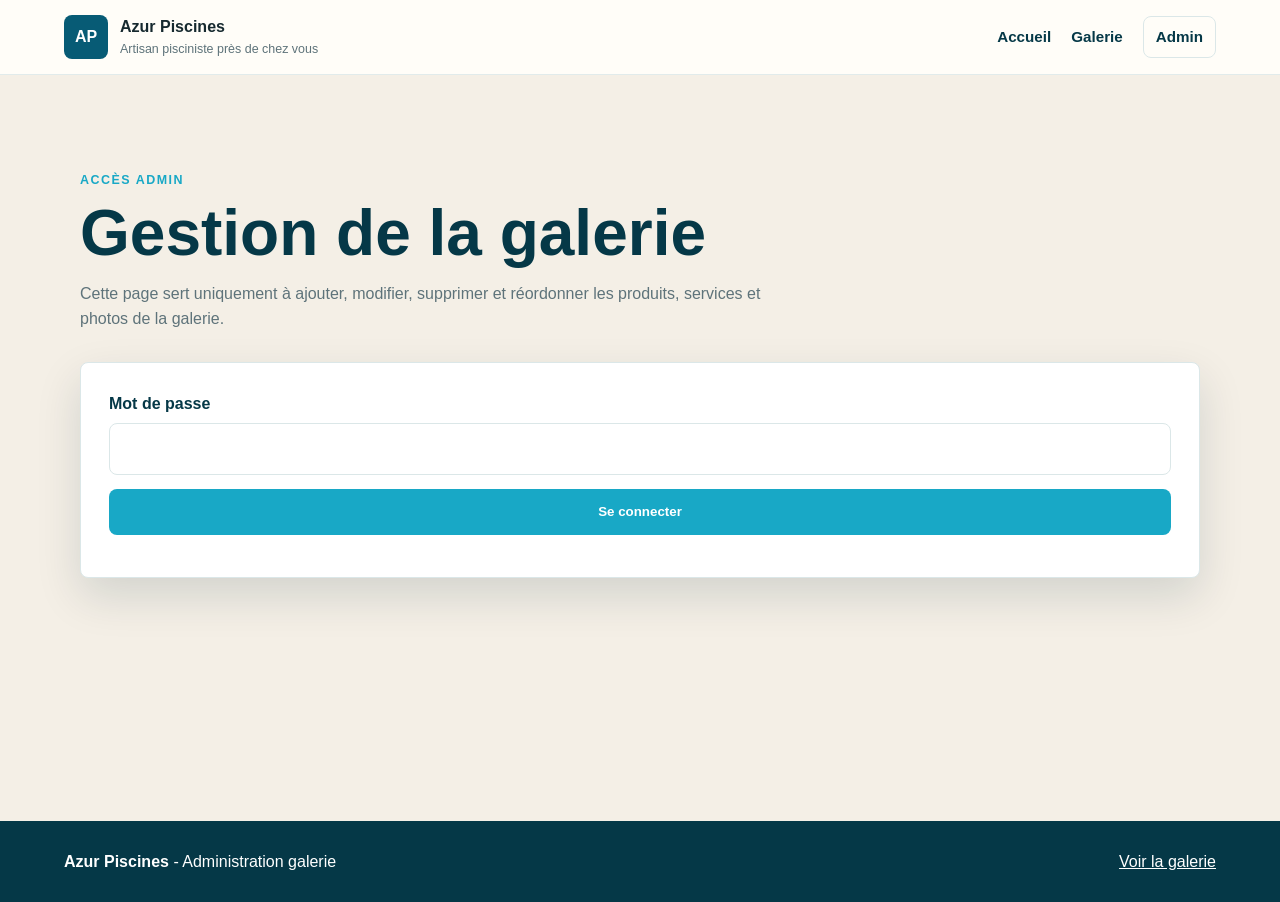
==== admin.html @ bc531f60 "Initial piscine template" ====
<!doctype html>
<html lang="fr">
  <head>
    <meta charset="utf-8">
    <meta name="viewport" content="width=device-width, initial-scale=1">
    <title>Administration galerie - Azur Piscines</title>
    <meta name="robots" content="noindex">
    <link rel="stylesheet" href="assets/styles/base.css">
    <link rel="stylesheet" href="assets/styles/navigation.css">
    <link rel="stylesheet" href="assets/styles/hero.css">
    <link rel="stylesheet" href="assets/styles/services.css">
    <link rel="stylesheet" href="assets/styles/gallery.css">
    <link rel="stylesheet" href="assets/styles/contact.css">
    <link rel="stylesheet" href="assets/styles/admin.css">
    <link rel="stylesheet" href="assets/styles/footer.css">
    <link rel="stylesheet" href="assets/styles/responsive.css">
  </head>
  <body data-page="admin">
    <header class="site-header">
      <a class="brand" href="index.html" aria-label="Accueil Azur Piscines">
        <span class="brand-mark">AP</span>
        <span>
          <strong data-field="companyName">Azur Piscines</strong>
          <small data-field="tagline">Administration de la galerie</small>
        </span>
      </a>
      <button class="menu-button" type="button" aria-expanded="false" aria-controls="main-nav">Menu</button>
      <nav id="main-nav" class="main-nav">
        <a href="index.html">Accueil</a>
        <a href="gallery.html">Galerie</a>
        <a class="admin-link" href="admin.html">Admin</a>
      </nav>
    </header>

    <main>
      <section class="section admin-section admin-page">
        <div class="admin-shell">
          <div class="section-heading">
            <p class="eyebrow">Acc&egrave;s admin</p>
            <h1>Gestion de la galerie</h1>
            <p>Cette page sert uniquement &agrave; ajouter, modifier, supprimer et r&eacute;ordonner les produits, services et photos de la galerie.</p>
          </div>

          <form id="login-form" class="admin-login">
            <label>Mot de passe
              <input type="password" name="password" required>
            </label>
            <button class="button primary" type="submit">Se connecter</button>
            <p id="login-error" class="error"></p>
          </form>

          <div id="admin-panel" class="admin-panel" hidden>
            <div class="gallery-admin">
              <div class="admin-title-row">
                <div>
                  <h2>Photos de la galerie</h2>
                  <p>Les premi&egrave;res photos de cette liste sont celles mises en avant sur la page d'accueil.</p>
                </div>
                <button class="button ghost" id="reset-gallery" type="button">R&eacute;initialiser la galerie</button>
              </div>

              <div class="admin-workspace">
                <form id="photo-form" class="photo-form admin-edit-form">
                  <input type="hidden" name="id">
                  <label>Titre du produit ou chantier
                    <input name="title" required placeholder="Piscine familiale avec plage bois">
                  </label>
                  <label>Produit / service
                    <input name="category" required placeholder="Construction, rénovation, entretien...">
                  </label>
                  <label>Description
                    <textarea name="description" rows="4" required placeholder="Courte description du chantier ou du service réalisé"></textarea>
                  </label>
                  <label>Fichier image
                    <input type="file" name="image" accept="image/*" required>
                  </label>
                  <div class="form-actions">
                    <button class="button primary" id="photo-submit" type="submit">Ajouter la photo</button>
                    <button class="button ghost" id="cancel-edit" type="button" hidden>Annuler la modification</button>
                  </div>
                </form>

                <div id="admin-gallery" class="admin-gallery"></div>
              </div>
            </div>
          </div>
        </div>
      </section>
    </main>

    <footer class="site-footer">
      <p><strong data-field="companyName">Azur Piscines</strong> - Administration galerie</p>
      <a href="gallery.html">Voir la galerie</a>
    </footer>

    <script src="assets/scripts/app.js"></script>
    <!-- Rzu-Informatique -->
  </body>
</html>
---- assets/styles/base.css ----
:root {
  --blue: #075b75;
  --blue-dark: #053847;
  --aqua: #18a8c6;
  --sand: #f4efe6;
  --paper: #fffdf8;
  --ink: #16292f;
  --muted: #5e737a;
  --line: #dbe7e8;
  --shadow: 0 18px 45px rgba(6, 44, 54, 0.14);
  --shadow-strong: 0 24px 60px rgba(6, 44, 54, 0.2);
  --ease: cubic-bezier(0.16, 1, 0.3, 1);
  --hover-duration: 0.34s;
}

* {
  box-sizing: border-box;
}

[hidden] {
  display: none !important;
}

html {
  scroll-behavior: smooth;
}

body {
  margin: 0;
  font-family: "Inter", "Segoe UI", Arial, Helvetica, sans-serif;
  color: var(--ink);
  background: var(--paper);
  line-height: 1.6;
}

a {
  color: inherit;
}

img {
  display: block;
  max-width: 100%;
}

@keyframes fadeUp {
  from {
    opacity: 0;
    transform: translateY(14px);
  }

  to {
    opacity: 1;
    transform: translateY(0);
  }
}

@keyframes heroDrift {
  from {
    transform: scale(1.03);
  }

  to {
    transform: scale(1);
  }
}

/* Rzu-Informatique */
---- assets/styles/navigation.css ----
.site-header {
  position: sticky;
  top: 0;
  z-index: 20;
  display: flex;
  align-items: center;
  justify-content: space-between;
  gap: 24px;
  padding: 14px clamp(18px, 5vw, 64px);
  background: rgba(255, 253, 248, 0.92);
  border-bottom: 1px solid rgba(219, 231, 232, 0.82);
  backdrop-filter: blur(14px);
}

.brand {
  display: flex;
  align-items: center;
  gap: 12px;
  text-decoration: none;
}

.brand-mark {
  display: grid;
  place-items: center;
  width: 44px;
  height: 44px;
  border-radius: 8px;
  background: var(--blue);
  color: white;
  font-weight: 800;
  transition: transform var(--hover-duration) var(--ease), background-color var(--hover-duration) var(--ease);
}

.brand:hover .brand-mark {
  transform: translateY(-2px) scale(1.03);
  background: var(--aqua);
}

.brand strong,
.brand small {
  display: block;
}

.brand small {
  color: var(--muted);
  font-size: 0.78rem;
}

.main-nav {
  display: flex;
  align-items: center;
  gap: 20px;
  font-size: 0.95rem;
}

.main-nav a {
  position: relative;
  text-decoration: none;
  color: var(--blue-dark);
  font-weight: 700;
}

.main-nav a::after {
  position: absolute;
  left: 0;
  right: 0;
  bottom: -7px;
  height: 2px;
  background: var(--aqua);
  content: "";
  transform: scaleX(0);
  transform-origin: center;
  transition: transform var(--hover-duration) var(--ease);
}

.main-nav a:hover::after,
.main-nav a:focus-visible::after {
  transform: scaleX(1);
}

.admin-link {
  padding: 8px 12px;
  border: 1px solid var(--line);
  border-radius: 8px;
}

.menu-button {
  display: none;
  border: 1px solid var(--line);
  border-radius: 8px;
  background: white;
  padding: 9px 12px;
  color: var(--blue-dark);
  font-weight: 700;
}

/* Rzu-Informatique */
---- assets/styles/hero.css ----
.section {
  scroll-margin-top: 86px;
}

.hero {
  position: relative;
  min-height: calc(100vh - 74px);
  display: flex;
  align-items: center;
  padding: clamp(56px, 8vw, 110px) clamp(18px, 5vw, 64px);
  overflow: hidden;
  color: white;
}

.hero-image,
.hero-overlay {
  position: absolute;
  inset: 0;
  width: 100%;
  height: 100%;
}

.hero-image {
  object-fit: cover;
  animation: heroDrift 18s var(--ease) both;
}

.hero-overlay {
  background: linear-gradient(90deg, rgba(3, 37, 47, 0.8), rgba(3, 37, 47, 0.42), rgba(3, 37, 47, 0.08));
}

.hero-content {
  position: relative;
  z-index: 1;
  width: min(720px, 100%);
  animation: fadeUp 0.75s var(--ease) both;
}

.eyebrow {
  margin: 0 0 10px;
  color: var(--aqua);
  font-size: 0.78rem;
  font-weight: 800;
  letter-spacing: 0.12em;
  text-transform: uppercase;
}

.hero h1 {
  margin: 0;
  max-width: 13ch;
  font-size: clamp(2.7rem, 8vw, 5.8rem);
  line-height: 0.96;
  letter-spacing: 0;
}

.hero p:not(.eyebrow) {
  max-width: 620px;
  margin: 24px 0;
  font-size: clamp(1.05rem, 2vw, 1.24rem);
}

.hero-actions,
.admin-actions {
  display: flex;
  flex-wrap: wrap;
  gap: 12px;
}

.button {
  display: inline-flex;
  justify-content: center;
  align-items: center;
  min-height: 46px;
  padding: 12px 18px;
  border: 1px solid transparent;
  border-radius: 8px;
  font-weight: 800;
  text-decoration: none;
  cursor: pointer;
  transition: transform var(--hover-duration) var(--ease), box-shadow var(--hover-duration) var(--ease), background-color var(--hover-duration) var(--ease), border-color var(--hover-duration) var(--ease);
}

.button:hover {
  transform: translateY(-2px);
  box-shadow: 0 12px 26px rgba(6, 44, 54, 0.16);
}

.button:active {
  transform: translateY(0);
}

.primary {
  background: var(--aqua);
  color: white;
}

.primary:hover {
  background: #128faa;
}

.secondary {
  background: white;
  color: var(--blue-dark);
}

.secondary:hover,
.ghost:hover {
  border-color: var(--aqua);
  color: var(--blue);
}

.ghost {
  background: transparent;
  border-color: var(--line);
  color: var(--blue-dark);
}

/* Rzu-Informatique */
---- assets/styles/services.css ----
.content-band,
.services {
  padding: clamp(54px, 8vw, 96px) clamp(18px, 5vw, 64px);
}

.content-band {
  display: grid;
  grid-template-columns: 0.85fr 1.15fr;
  gap: clamp(28px, 6vw, 90px);
  background: var(--sand);
}

h2 {
  margin: 0;
  color: var(--blue-dark);
  font-size: clamp(2rem, 4vw, 3.4rem);
  line-height: 1.04;
  letter-spacing: 0;
}

.page-hero {
  padding: clamp(54px, 8vw, 96px) clamp(18px, 5vw, 64px);
  background: var(--sand);
}

.page-hero h1,
.admin-page h1 {
  max-width: 860px;
  margin: 0;
  color: var(--blue-dark);
  font-size: clamp(2.5rem, 5vw, 4.8rem);
  line-height: 1;
  letter-spacing: 0;
}

.page-hero p:last-child,
.admin-page .section-heading p:last-child {
  max-width: 720px;
  color: var(--muted);
}

.section-heading {
  max-width: 760px;
  margin-bottom: 30px;
}

.section-heading-row {
  max-width: none;
  display: flex;
  align-items: end;
  justify-content: space-between;
  gap: 24px;
}

.section-heading-row > div {
  max-width: 760px;
}

.section-heading p:last-child {
  color: var(--muted);
}

.service-grid {
  display: grid;
  grid-template-columns: repeat(3, minmax(0, 1fr));
  gap: 18px;
}

.service-card {
  padding: 26px;
  border: 1px solid var(--line);
  border-radius: 8px;
  background: white;
  box-shadow: var(--shadow);
  transition: transform var(--hover-duration) var(--ease), box-shadow var(--hover-duration) var(--ease), border-color var(--hover-duration) var(--ease);
}

.service-card:hover {
  transform: translateY(-5px);
  border-color: rgba(24, 168, 198, 0.42);
  box-shadow: var(--shadow-strong);
}

.service-card span {
  color: var(--aqua);
  font-weight: 900;
}

.service-card h3 {
  margin: 16px 0 8px;
  color: var(--blue-dark);
  font-size: 1.35rem;
}

/* Rzu-Informatique */
---- assets/styles/gallery.css ----
.gallery-section {
  padding: clamp(54px, 8vw, 96px) clamp(18px, 5vw, 64px);
  background: #eef8f9;
}

.gallery {
  display: grid;
  grid-template-columns: repeat(3, minmax(0, 1fr));
  gap: 18px;
}

.gallery-card {
  overflow: hidden;
  border-radius: 8px;
  background: white;
  border: 1px solid var(--line);
  box-shadow: var(--shadow);
  transition: transform var(--hover-duration) var(--ease), box-shadow var(--hover-duration) var(--ease), border-color var(--hover-duration) var(--ease);
}

.gallery-card:hover {
  border-color: rgba(24, 168, 198, 0.36);
  box-shadow: 0 18px 42px rgba(6, 44, 54, 0.16);
}

.gallery-card img {
  width: 100%;
  aspect-ratio: 4 / 3;
  object-fit: cover;
  transition: transform 0.58s var(--ease);
}

.gallery-card div {
  padding: 16px;
}

.gallery-card h3 {
  margin: 0 0 4px;
  color: var(--blue-dark);
}

.gallery-card p {
  margin: 0;
  color: var(--muted);
}

.gallery-card .gallery-description {
  margin-top: 10px;
  color: var(--ink);
  font-size: 0.95rem;
}

.carousel {
  position: relative;
  overflow: hidden;
  border-radius: 8px;
  background: white;
  border: 1px solid var(--line);
  box-shadow: var(--shadow);
  max-width: 1440px;
  margin: 0 auto;
  animation: fadeUp 0.65s var(--ease) both;
}

.carousel-track {
  display: flex;
  width: 100%;
  transition: transform 0.72s var(--ease);
}

.carousel-slide {
  display: grid;
  grid-template-columns: minmax(0, 1.12fr) minmax(340px, 0.88fr);
  flex: 0 0 100%;
  width: 100%;
  min-height: 420px;
}

.carousel-slide img {
  width: 100%;
  height: 100%;
  min-height: inherit;
  object-fit: cover;
  transition: transform 0.5s var(--ease);
}

.carousel-caption {
  display: flex;
  flex-direction: column;
  justify-content: center;
  min-width: 0;
  padding: clamp(24px, 4vw, 42px);
  color: var(--ink);
  background: white;
}

.carousel-caption p {
  margin: 0 0 8px;
  color: var(--aqua);
  font-size: 0.78rem;
  font-weight: 900;
  letter-spacing: 0.1em;
  text-transform: uppercase;
}

.carousel-caption h3 {
  margin: 0;
  color: var(--blue-dark);
  max-width: 12ch;
  font-size: clamp(1.65rem, 2.6vw, 2.55rem);
  line-height: 1.05;
}

.carousel-caption span {
  display: block;
  margin-top: 14px;
  max-width: 560px;
  color: var(--muted);
}

.carousel-control {
  position: absolute;
  top: 50%;
  z-index: 4;
  display: flex;
  align-items: center;
  justify-content: center;
  width: 46px;
  height: 46px;
  padding: 0;
  border: 1px solid rgba(255, 255, 255, 0.66);
  border-radius: 999px;
  background: rgba(24, 168, 198, 0.88);
  color: white;
  line-height: 1;
  cursor: pointer;
  transition: transform 0.18s var(--ease), background-color 0.18s var(--ease), box-shadow 0.18s var(--ease);
  transform: translateY(-50%);
}

.carousel-control svg {
  width: 22px;
  height: 22px;
  fill: none;
  stroke: currentColor;
  stroke-width: 2;
  stroke-linecap: round;
  stroke-linejoin: round;
}

.carousel-control.prev {
  left: 18px;
}

.carousel-control.next {
  right: 18px;
  left: auto;
}

.carousel-dots {
  position: absolute;
  left: 50%;
  bottom: 16px;
  z-index: 5;
  display: flex;
  gap: 8px;
  transform: translateX(-50%);
}

.carousel-dot {
  width: 10px;
  height: 10px;
  border: 0;
  border-radius: 999px;
  background: rgba(5, 56, 71, 0.32);
  cursor: pointer;
  transition: width 0.2s var(--ease), background-color 0.2s var(--ease), transform 0.2s var(--ease);
}

.carousel-dot.is-active {
  width: 28px;
  background: var(--blue);
}

.carousel-actions {
  display: flex;
  justify-content: center;
  margin-top: 24px;
}

/* Rzu-Informatique */
---- assets/styles/contact.css ----
.contact-section {
  padding: clamp(54px, 8vw, 96px) clamp(18px, 5vw, 64px);
  display: grid;
  grid-template-columns: minmax(0, 0.9fr) minmax(320px, 1fr);
  gap: clamp(28px, 6vw, 76px);
  align-items: start;
  background:
    radial-gradient(circle at 8% 18%, rgba(24, 168, 198, 0.12), transparent 28%),
    linear-gradient(180deg, #fffdf8 0%, #f3fbfc 100%);
}

.contact-copy {
  padding-top: 12px;
}

.contact-copy h2 {
  max-width: 10ch;
  font-weight: 600;
}

.contact-panel {
  margin-top: 32px;
}

.contact-card {
  display: grid;
  padding: 18px;
  border: 1px solid rgba(219, 231, 232, 0.9);
  border-radius: 8px;
  background:
    linear-gradient(145deg, rgba(255, 255, 255, 0.92), rgba(244, 251, 252, 0.82));
  box-shadow: 0 18px 42px rgba(6, 44, 54, 0.11);
}

.contact-list {
  display: grid;
  gap: 0;
  padding: 0;
  margin: 0;
  list-style: none;
}

.contact-list li {
  display: grid;
  grid-template-columns: 42px minmax(0, 1fr);
  align-items: center;
  gap: 14px;
  min-height: 64px;
  padding: 10px 2px;
  border-radius: 8px;
}

.contact-list li + li {
  border-top: 1px solid rgba(219, 231, 232, 0.8);
}

.contact-icon {
  flex: 0 0 auto;
  display: grid;
  place-items: center;
  width: 38px;
  height: 38px;
  border-radius: 8px;
  border: 1px solid rgba(24, 168, 198, 0.32);
  color: var(--aqua);
  background: #e9f8fb;
  box-shadow: inset 0 0 0 1px rgba(255, 255, 255, 0.72);
  transition: transform var(--hover-duration) var(--ease), color var(--hover-duration) var(--ease), background-color var(--hover-duration) var(--ease), border-color var(--hover-duration) var(--ease), box-shadow var(--hover-duration) var(--ease);
}

.contact-list li:hover .contact-icon {
  transform: translateY(-2px);
  border-color: rgba(24, 168, 198, 0.58);
  color: var(--blue);
  background: #dff5f8;
  box-shadow: 0 10px 20px rgba(24, 168, 198, 0.16);
}

.contact-icon svg {
  width: 21px;
  height: 21px;
  fill: none;
  stroke: currentColor;
  stroke-width: 2;
  stroke-linecap: round;
  stroke-linejoin: round;
}

.contact-detail {
  display: grid;
  gap: 2px;
  min-width: 0;
}

.contact-detail small {
  color: var(--muted);
  font-size: 0.76rem;
  font-weight: 600;
  letter-spacing: 0.04em;
  text-transform: uppercase;
}

.contact-detail a,
.contact-detail span[data-field] {
  display: inline-block;
  max-width: 100%;
  color: var(--blue-dark);
  font-size: clamp(0.95rem, 1vw, 1.02rem);
  font-weight: 600;
  line-height: 1.3;
  min-width: 0;
  overflow-wrap: anywhere;
  word-break: normal;
  text-decoration: none;
}

.contact-detail a[data-field="email"] {
  font-size: clamp(0.82rem, 0.95vw, 0.98rem);
}

.contact-detail a:hover {
  color: var(--aqua);
}

.quote-form,
.admin-login,
.photo-form {
  display: grid;
  gap: 14px;
}

label {
  display: grid;
  gap: 7px;
  color: var(--blue-dark);
  font-weight: 600;
}

input,
textarea {
  width: 100%;
  border: 1px solid var(--line);
  border-radius: 8px;
  padding: 12px 13px;
  font: inherit;
  color: var(--ink);
  background: white;
  transition: border-color 0.2s var(--ease), box-shadow 0.2s var(--ease);
}

input::placeholder,
textarea::placeholder {
  color: #7b8d92;
  font-weight: 600;
}

input:focus,
textarea:focus {
  outline: none;
  border-color: var(--aqua);
  box-shadow: 0 0 0 4px rgba(24, 168, 198, 0.14);
}

a:focus-visible,
button:focus-visible {
  outline: 3px solid rgba(24, 168, 198, 0.45);
  outline-offset: 3px;
}

textarea {
  resize: vertical;
}

.form-status,
.error {
  margin: 0;
  color: var(--blue);
  font-weight: 700;
}

/* Rzu-Informatique */
---- assets/styles/admin.css ----
.admin-section {
  padding: clamp(54px, 8vw, 96px) clamp(18px, 5vw, 64px);
  background: var(--sand);
}

.admin-page {
  min-height: calc(100vh - 154px);
}

.admin-shell {
  max-width: 1120px;
  margin: 0 auto;
}

.admin-panel {
  display: grid;
  gap: 28px;
}

.editor-grid {
  display: grid;
  grid-template-columns: repeat(2, minmax(0, 1fr));
  gap: 14px;
}

.editor-grid label {
  align-content: start;
}

.editor-grid textarea {
  min-height: 120px;
}

.gallery-admin,
.admin-login,
.quote-form {
  padding: 28px;
  border-radius: 8px;
  background: white;
  border: 1px solid var(--line);
  box-shadow: var(--shadow);
}

.quote-form {
  position: relative;
  overflow: hidden;
  min-width: 0;
  gap: 16px;
  background:
    linear-gradient(white, white) padding-box,
    linear-gradient(135deg, rgba(24, 168, 198, 0.75), rgba(7, 91, 117, 0.28)) border-box;
  border: 1px solid transparent;
}

.quote-form .button {
  font-weight: 700;
}

.quote-form::before {
  position: absolute;
  top: -80px;
  right: -80px;
  width: 180px;
  height: 180px;
  border-radius: 999px;
  background: rgba(24, 168, 198, 0.12);
  content: "";
}

.form-heading {
  position: relative;
  display: flex;
  align-items: center;
  justify-content: space-between;
  gap: 16px;
  margin-bottom: 4px;
  padding-bottom: 16px;
  border-bottom: 1px solid var(--line);
}

.form-heading span {
  color: var(--blue-dark);
  font-size: 1.15rem;
  font-weight: 600;
}

.form-heading strong {
  padding: 7px 10px;
  border-radius: 999px;
  color: var(--blue);
  background: #e9f8fb;
  font-size: 0.78rem;
  font-weight: 700;
  text-transform: uppercase;
}

.gallery-admin,
.admin-panel,
.admin-shell,
.admin-section {
  overflow: visible;
}

.admin-title-row {
  display: flex;
  align-items: start;
  justify-content: space-between;
  gap: 20px;
  margin-bottom: 22px;
}

.admin-title-row h2 {
  font-size: clamp(1.7rem, 3vw, 2.5rem);
}

.admin-title-row p {
  margin: 8px 0 0;
  color: var(--muted);
}

.admin-workspace {
  display: grid;
  grid-template-columns: minmax(280px, 360px) minmax(0, 1fr);
  gap: 22px;
  align-items: start;
}

.admin-gallery {
  display: grid;
  grid-template-columns: repeat(2, minmax(0, 1fr));
  gap: 18px;
}

.admin-edit-form {
  position: sticky;
  top: 84px;
  z-index: 30;
  max-height: calc(100vh - 104px);
  overflow: auto;
  padding: 18px;
  border: 1px solid var(--line);
  border-radius: 8px;
  background: white;
  box-shadow: 0 12px 28px rgba(6, 44, 54, 0.12);
}

.admin-gallery-card {
  outline: 2px solid transparent;
  transition: outline-color var(--hover-duration) var(--ease), transform var(--hover-duration) var(--ease);
}

.admin-gallery-card:hover {
  outline-color: rgba(24, 168, 198, 0.45);
  transform: translateY(-2px);
}

.admin-card-body {
  display: grid;
  gap: 8px;
}

.admin-card-body p {
  margin: 0;
  color: var(--muted);
}

.admin-card-body h3 {
  margin: 0;
}

.admin-card-index {
  color: var(--aqua) !important;
  font-size: 0.78rem;
  font-weight: 900;
  letter-spacing: 0.08em;
  text-transform: uppercase;
}

.form-actions {
  display: flex;
  flex-wrap: wrap;
  gap: 10px;
}

.photo-order-actions {
  display: flex !important;
  flex-direction: row;
  flex-wrap: wrap;
  gap: 8px !important;
  padding: 0 !important;
  margin-top: 6px;
}

.photo-order-actions button,
.danger-button {
  border-radius: 8px;
  padding: 9px 10px;
  font-weight: 800;
  cursor: pointer;
}

.photo-order-actions button {
  border: 1px solid var(--line);
  background: #f7fbfb;
  color: var(--blue-dark);
  transition: transform var(--hover-duration) var(--ease), border-color var(--hover-duration) var(--ease), background-color var(--hover-duration) var(--ease);
}

.photo-order-actions button:hover:not(:disabled) {
  transform: translateY(-1px);
  border-color: var(--aqua);
  background: #eefbfc;
}

.photo-order-actions button:disabled {
  cursor: not-allowed;
  opacity: 0.45;
}

.danger-button {
  border: 1px solid #f0c0c0;
  background: #fff4f4;
  color: #9d1f1f;
}

.danger-button:hover {
  background: #ffe8e8;
}

/* Rzu-Informatique */
---- assets/styles/footer.css ----
.site-footer {
  display: flex;
  justify-content: space-between;
  gap: 16px;
  padding: 28px clamp(18px, 5vw, 64px);
  color: white;
  background: var(--blue-dark);
}

.site-footer p {
  margin: 0;
}

/* Rzu-Informatique */
---- assets/styles/responsive.css ----
@media (max-width: 980px) {
  .carousel-slide {
    grid-template-columns: 1fr;
    min-height: auto;
  }

  .carousel-slide img {
    height: 320px;
    min-height: 0;
  }

  .carousel-caption {
    min-height: 220px;
  }

  .carousel-control {
    top: 160px;
  }

  .carousel-control.next {
    right: 18px;
  }

  .carousel-control.prev {
    left: 18px;
  }

  .carousel-dots {
    position: static;
    justify-content: center;
    padding: 12px 0 16px;
    transform: none;
  }
}

@media (max-width: 560px) {
  .carousel-slide img {
    height: 230px;
  }

  .carousel-caption {
    min-height: 0;
    padding: 22px;
  }

  .carousel-caption h3 {
    max-width: none;
    font-size: 1.65rem;
  }

  .carousel-control {
    top: 115px;
    width: 40px;
    height: 40px;
    font-size: 1.1rem;
  }

  .carousel-dots {
    padding: 10px 0 14px;
  }

  .carousel-actions .button {
    width: 100%;
  }
}

@media (prefers-reduced-motion: reduce) {
  *,
  *::before,
  *::after {
    animation-duration: 0.01ms !important;
    animation-iteration-count: 1 !important;
    scroll-behavior: auto !important;
    transition-duration: 0.01ms !important;
  }
}

@media (max-width: 860px) {
  .menu-button {
    display: inline-flex;
  }

  .main-nav {
    position: absolute;
    left: 18px;
    right: 18px;
    top: 72px;
    display: none;
    flex-direction: column;
    align-items: stretch;
    padding: 16px;
    border: 1px solid var(--line);
    border-radius: 8px;
    background: white;
    box-shadow: var(--shadow);
  }

  .main-nav.is-open {
    display: flex;
  }

  .content-band,
  .contact-section,
  .service-grid,
  .gallery,
  .editor-grid,
  .admin-workspace,
  .admin-gallery,
  .section-heading-row,
  .admin-title-row {
    grid-template-columns: 1fr;
  }

  .section-heading-row,
  .admin-title-row {
    display: grid;
    align-items: start;
  }

  .admin-edit-form {
    position: static;
    max-height: none;
  }

  .contact-card {
    grid-template-columns: 1fr;
  }

  .contact-copy h2 {
    max-width: 14ch;
  }

  .hero {
    min-height: 720px;
  }

  .hero h1 {
    max-width: 11ch;
  }
}

@media (max-width: 560px) {
  .brand small {
    display: none;
  }

  .hero {
    min-height: 640px;
  }

  .site-footer {
    flex-direction: column;
  }

  .form-heading {
    align-items: flex-start;
    flex-direction: column;
  }

  .contact-card {
    padding: 14px;
  }

  .contact-section {
    padding-inline: 14px;
  }

  .contact-copy h2 {
    max-width: none;
  }

  .contact-list li {
    grid-template-columns: 38px minmax(0, 1fr);
    gap: 11px;
  }

  .contact-icon {
    width: 36px;
    height: 36px;
  }

  .quote-form,
  .gallery-admin,
  .admin-login {
    padding: 20px;
  }
}

/* Rzu-Informatique */
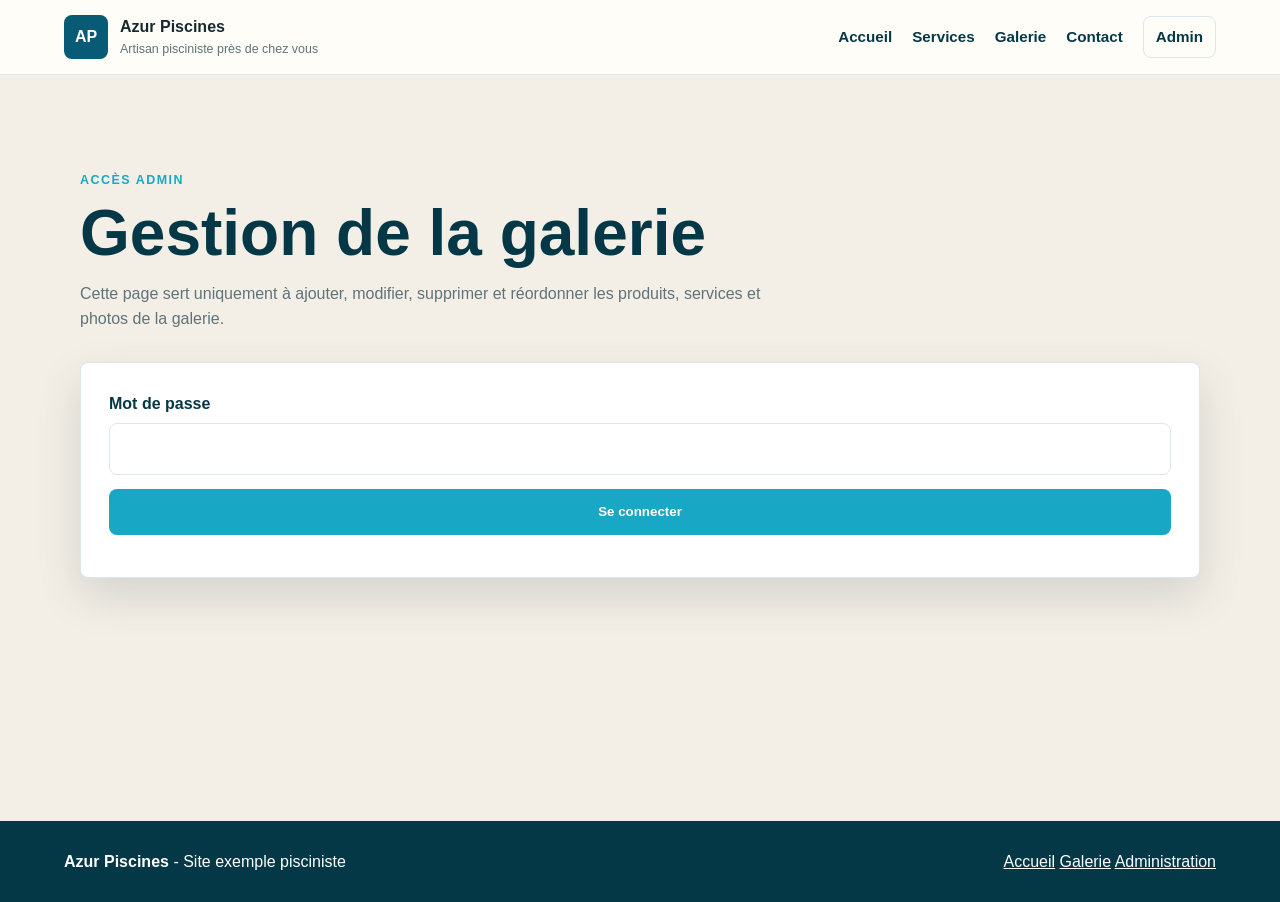
==== commit 0d19c550: "Use shared partials for layout" ====
--- a/admin.html
+++ b/admin.html
@@ -16,21 +16,7 @@
     <link rel="stylesheet" href="assets/styles/responsive.css">
   </head>
   <body data-page="admin">
-    <header class="site-header">
-      <a class="brand" href="index.html" aria-label="Accueil Azur Piscines">
-        <span class="brand-mark">AP</span>
-        <span>
-          <strong data-field="companyName">Azur Piscines</strong>
-          <small data-field="tagline">Administration de la galerie</small>
-        </span>
-      </a>
-      <button class="menu-button" type="button" aria-expanded="false" aria-controls="main-nav">Menu</button>
-      <nav id="main-nav" class="main-nav">
-        <a href="index.html">Accueil</a>
-        <a href="gallery.html">Galerie</a>
-        <a class="admin-link" href="admin.html">Admin</a>
-      </nav>
-    </header>
+    <div data-include="partials/_navbar.html"></div>
 
     <main>
       <section class="section admin-section admin-page">
@@ -88,11 +74,9 @@
       </section>
     </main>
 
-    <footer class="site-footer">
-      <p><strong data-field="companyName">Azur Piscines</strong> - Administration galerie</p>
-      <a href="gallery.html">Voir la galerie</a>
-    </footer>
+    <div data-include="partials/_footer.html"></div>
 
+    <script src="assets/scripts/includes.js"></script>
     <script src="assets/scripts/app.js"></script>
     <!-- Rzu-Informatique -->
   </body>
--- a/assets/styles/gallery.css
+++ b/assets/styles/gallery.css
@@ -48,6 +48,16 @@
   margin-top: 10px;
   color: var(--ink);
   font-size: 0.95rem;
+}
+
+.gallery-toggle-wrap {
+  display: none;
+  justify-content: center;
+  margin-top: 22px;
+}
+
+.gallery-toggle {
+  min-width: 170px;
 }
 
 .carousel {
--- a/assets/styles/responsive.css
+++ b/assets/styles/responsive.css
@@ -87,7 +87,7 @@
     top: 72px;
     display: none;
     flex-direction: column;
-    align-items: stretch;
+    align-items: center;
     padding: 16px;
     border: 1px solid var(--line);
     border-radius: 8px;
@@ -97,6 +97,21 @@
 
   .main-nav.is-open {
     display: flex;
+  }
+
+  .main-nav a {
+    width: min(280px, 100%);
+    padding: 10px 14px;
+    text-align: center;
+  }
+
+  .main-nav a::after {
+    display: none;
+  }
+
+  .main-nav a:hover,
+  .main-nav a:focus-visible {
+    color: var(--aqua);
   }
 
   .content-band,
@@ -179,6 +194,10 @@
     height: 36px;
   }
 
+  .gallery-toggle-wrap {
+    display: flex;
+  }
+
   .quote-form,
   .gallery-admin,
   .admin-login {
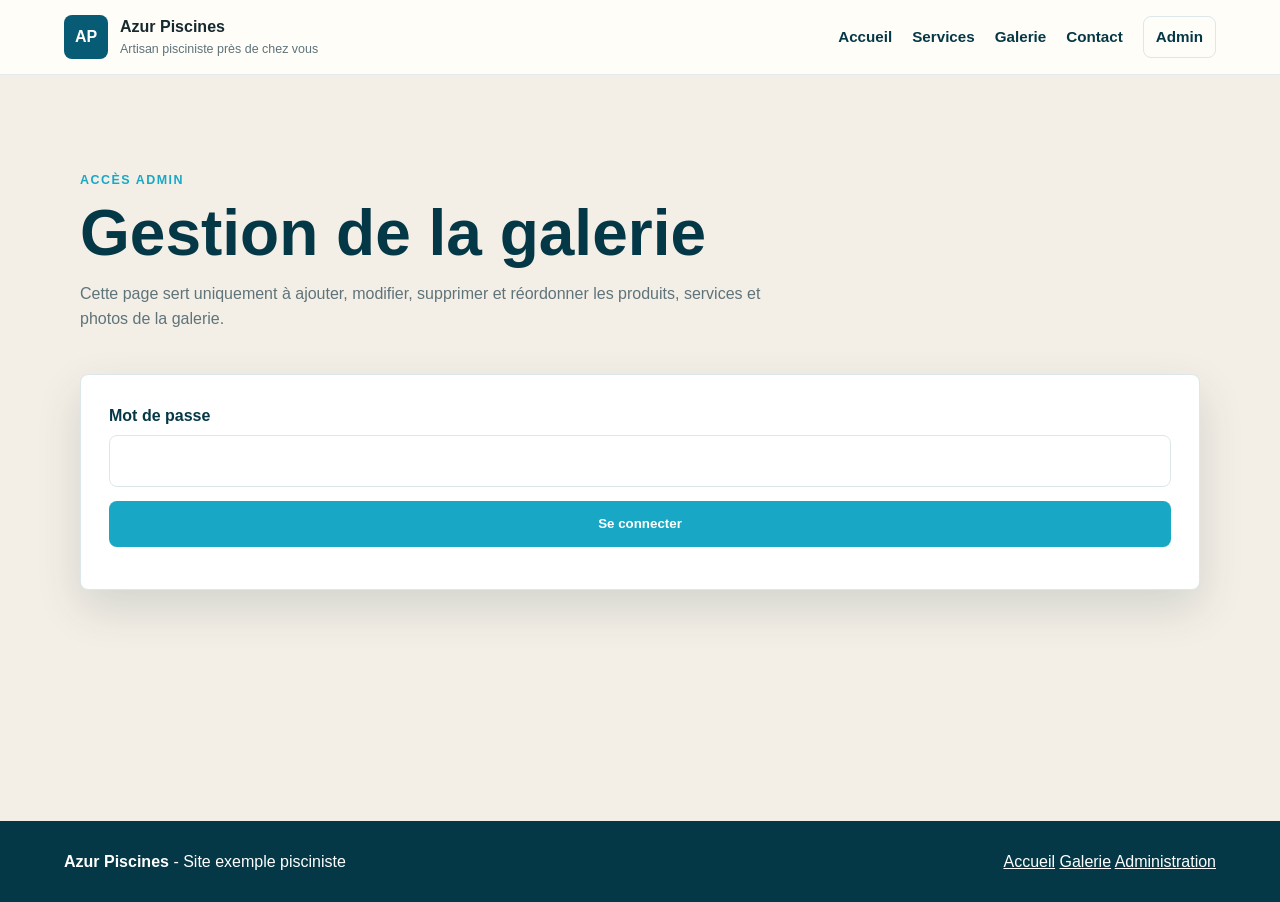
==== commit 2b8a3813: "Finalize scroll-driven pool showcase" ====
--- a/admin.html
+++ b/admin.html
@@ -5,6 +5,7 @@
     <meta name="viewport" content="width=device-width, initial-scale=1">
     <title>Administration galerie - Azur Piscines</title>
     <meta name="robots" content="noindex">
+    <link rel="icon" href="assets/images/favicon.svg" type="image/svg+xml">
     <link rel="stylesheet" href="assets/styles/base.css">
     <link rel="stylesheet" href="assets/styles/navigation.css">
     <link rel="stylesheet" href="assets/styles/hero.css">
@@ -16,7 +17,7 @@
     <link rel="stylesheet" href="assets/styles/responsive.css">
   </head>
   <body data-page="admin">
-    <div data-include="partials/_navbar.html"></div>
+    <div data-include="partials/navbar.html"></div>
 
     <main>
       <section class="section admin-section admin-page">
@@ -74,10 +75,12 @@
       </section>
     </main>
 
-    <div data-include="partials/_footer.html"></div>
+    <div data-include="partials/footer.html"></div>
 
     <script src="assets/scripts/includes.js"></script>
-    <script src="assets/scripts/app.js"></script>
-    <!-- Rzu-Informatique -->
+    <script src="assets/scripts/app.js?v=6"></script>
+
   </body>
 </html>
+
+<!-- Copyright RZU Informatique -->
--- a/assets/styles/base.css
+++ b/assets/styles/base.css
@@ -64,4 +64,4 @@
   }
 }
 
-/* Rzu-Informatique */
+/* Copyright RZU Informatique */
--- a/assets/styles/navigation.css
+++ b/assets/styles/navigation.css
@@ -94,4 +94,4 @@
   font-weight: 700;
 }
 
-/* Rzu-Informatique */
+/* Copyright RZU Informatique */
--- a/assets/styles/hero.css
+++ b/assets/styles/hero.css
@@ -2,11 +2,21 @@
   scroll-margin-top: 86px;
 }
 
+.hero-scroll-section {
+  --hero-progress: 0;
+  height: calc(100svh + 900px);
+  min-height: 1180px;
+  background: var(--blue-dark);
+}
+
 .hero {
   position: relative;
-  min-height: calc(100vh - 74px);
-  display: flex;
-  align-items: center;
+  position: sticky;
+  top: 74px;
+  height: calc(100svh - 74px);
+  min-height: 560px;
+  display: grid;
+  place-items: center;
   padding: clamp(56px, 8vw, 110px) clamp(18px, 5vw, 64px);
   overflow: hidden;
   color: white;
@@ -22,18 +32,29 @@
 
 .hero-image {
   object-fit: cover;
-  animation: heroDrift 18s var(--ease) both;
-}
+  object-position: center;
+  background: var(--blue-dark);
+  transform: scale(calc(1.055 - var(--hero-progress) * .035));
+  filter: saturate(calc(.92 + var(--hero-progress) * .12));
+  opacity: 0;
+  transition: opacity .45s ease;
+  will-change: transform;
+}
+
+.hero-scroll-section.is-video-ready .hero-image { opacity: 1; }
 
 .hero-overlay {
-  background: linear-gradient(90deg, rgba(3, 37, 47, 0.8), rgba(3, 37, 47, 0.42), rgba(3, 37, 47, 0.08));
+  background:
+    linear-gradient(180deg, rgba(3, 37, 47, .16), rgba(3, 37, 47, .05) 45%, rgba(3, 37, 47, .38)),
+    linear-gradient(90deg, rgba(3, 37, 47, .58), rgba(3, 37, 47, .18) 54%, rgba(3, 37, 47, .06));
 }
 
 .hero-content {
   position: relative;
   z-index: 1;
-  width: min(720px, 100%);
-  animation: fadeUp 0.75s var(--ease) both;
+  width: min(1180px, 100%);
+  height: min(680px, calc(100vh - 130px));
+  min-height: 510px;
 }
 
 .eyebrow {
@@ -47,16 +68,43 @@
 
 .hero h1 {
   margin: 0;
-  max-width: 13ch;
-  font-size: clamp(2.7rem, 8vw, 5.8rem);
-  line-height: 0.96;
+  max-width: none;
+  font-size: clamp(3rem, 6.2vw, 5.7rem);
+  line-height: 1;
   letter-spacing: 0;
 }
 
-.hero p:not(.eyebrow) {
-  max-width: 620px;
-  margin: 24px 0;
-  font-size: clamp(1.05rem, 2vw, 1.24rem);
+.hero-title span {
+  position: absolute;
+  z-index: 2;
+  display: block;
+  text-shadow: 0 4px 24px rgba(3, 37, 47, .38);
+  will-change: transform, opacity;
+}
+
+.hero-title-top {
+  top: 5%;
+  left: 54%;
+  white-space: nowrap;
+  opacity: clamp(0, calc(var(--hero-progress) * 6), 1);
+  transform: translate(-50%, calc((1 - clamp(0, var(--hero-progress) * 6, 1)) * -32px));
+}
+
+.hero-title-bottom {
+  top: 68%;
+  right: 57%;
+  white-space: nowrap;
+  opacity: clamp(0, calc((var(--hero-progress) - .24) * 6), 1);
+  transform: translate(50%, calc((1 - clamp(0, (var(--hero-progress) - .24) * 6, 1)) * 32px));
+}
+
+.hero .hero-actions {
+  position: absolute;
+  right: 8%;
+  bottom: 6%;
+  opacity: clamp(0, calc((var(--hero-progress) - .52) * 5), 1);
+  transform: translateY(calc((1 - clamp(0, (var(--hero-progress) - .52) * 5, 1)) * 22px));
+  will-change: transform, opacity;
 }
 
 .hero-actions,
@@ -115,4 +163,38 @@
   color: var(--blue-dark);
 }
 
-/* Rzu-Informatique */
+@media (max-width: 860px) {
+  .hero-content { height: 560px; min-height: 0; }
+  .hero h1 { font-size: clamp(2.65rem, 10vw, 4.8rem); }
+  .hero-title-top { top: 7%; left: 57%; }
+  .hero-title-bottom { top: 66%; right: 52%; }
+  .hero .hero-actions { right: 0; bottom: 4%; left: 0; width: min(470px, 100%); margin-inline: auto; justify-content: center; }
+}
+
+@media (max-width: 560px) {
+  .hero-scroll-section {
+    height: calc(100svh + 620px);
+    min-height: 980px;
+  }
+
+  .hero { padding-inline: 16px; }
+  .hero-content { height: 500px; }
+  .hero h1 { font-size: clamp(2.35rem, 12vw, 3.45rem); }
+  .hero-title-top { top: 10%; left: 50%; }
+  .hero-title-bottom { top: 62%; right: 50%; }
+  .hero .hero-actions { bottom: 1%; gap: 9px; }
+  .hero .hero-actions .button { flex: 1 1 150px; padding-inline: 12px; }
+}
+
+@media (prefers-reduced-motion: reduce) {
+  .hero-scroll-section { height: 100svh; min-height: 640px; }
+  .hero-image { transform: none; filter: none; }
+  .hero-title-top,
+  .hero-title-bottom,
+  .hero .hero-actions { opacity: 1; }
+  .hero-title-top { transform: translate(-50%, 0); }
+  .hero-title-bottom { transform: translate(50%, 0); }
+  .hero .hero-actions { transform: none; }
+}
+
+/* Copyright RZU Informatique */
--- a/assets/styles/services.css
+++ b/assets/styles/services.css
@@ -1,13 +1,5 @@
-.content-band,
 .services {
   padding: clamp(54px, 8vw, 96px) clamp(18px, 5vw, 64px);
-}
-
-.content-band {
-  display: grid;
-  grid-template-columns: 0.85fr 1.15fr;
-  gap: clamp(28px, 6vw, 90px);
-  background: var(--sand);
 }
 
 h2 {
@@ -41,7 +33,12 @@
 
 .section-heading {
   max-width: 760px;
-  margin-bottom: 30px;
+  margin-bottom: 42px;
+}
+
+.services .section-heading {
+  margin-inline: auto;
+  text-align: center;
 }
 
 .section-heading-row {
@@ -64,6 +61,8 @@
   display: grid;
   grid-template-columns: repeat(3, minmax(0, 1fr));
   gap: 18px;
+  max-width: 1180px;
+  margin: 0 auto;
 }
 
 .service-card {
@@ -76,20 +75,21 @@
 }
 
 .service-card:hover {
-  transform: translateY(-5px);
+  transform: translateY(-4px) scale(1.02);
   border-color: rgba(24, 168, 198, 0.42);
   box-shadow: var(--shadow-strong);
 }
 
-.service-card span {
-  color: var(--aqua);
-  font-weight: 900;
-}
-
 .service-card h3 {
-  margin: 16px 0 8px;
+  margin: 0 0 12px;
   color: var(--blue-dark);
   font-size: 1.35rem;
 }
 
-/* Rzu-Informatique */
+.service-card p {
+  max-width: 700px;
+  margin: 0;
+  color: var(--muted);
+}
+
+/* Copyright RZU Informatique */
--- a/assets/styles/gallery.css
+++ b/assets/styles/gallery.css
@@ -1,6 +1,20 @@
 .gallery-section {
   padding: clamp(54px, 8vw, 96px) clamp(18px, 5vw, 64px);
   background: #eef8f9;
+}
+
+.gallery-section .section-heading-row {
+  width: 100%;
+  max-width: none;
+  display: block;
+  justify-content: center;
+  margin-inline: auto;
+  text-align: center;
+}
+
+.gallery-section .section-heading-row > div {
+  max-width: 760px;
+  margin-inline: auto;
 }
 
 .gallery {
@@ -98,8 +112,10 @@
   display: flex;
   flex-direction: column;
   justify-content: center;
+  align-items: center;
   min-width: 0;
   padding: clamp(24px, 4vw, 42px);
+  text-align: center;
   color: var(--ink);
   background: white;
 }
@@ -116,7 +132,7 @@
 .carousel-caption h3 {
   margin: 0;
   color: var(--blue-dark);
-  max-width: 12ch;
+  max-width: 15ch;
   font-size: clamp(1.65rem, 2.6vw, 2.55rem);
   line-height: 1.05;
 }
@@ -126,6 +142,7 @@
   margin-top: 14px;
   max-width: 560px;
   color: var(--muted);
+  text-align: center;
 }
 
 .carousel-control {
@@ -198,4 +215,4 @@
   margin-top: 24px;
 }
 
-/* Rzu-Informatique */
+/* Copyright RZU Informatique */
--- a/assets/styles/contact.css
+++ b/assets/styles/contact.css
@@ -1,8 +1,8 @@
 .contact-section {
   padding: clamp(54px, 8vw, 96px) clamp(18px, 5vw, 64px);
   display: grid;
-  grid-template-columns: minmax(0, 0.9fr) minmax(320px, 1fr);
-  gap: clamp(28px, 6vw, 76px);
+  grid-template-columns: minmax(430px, 1.08fr) minmax(480px, .92fr);
+  gap: clamp(44px, 5vw, 84px);
   align-items: start;
   background:
     radial-gradient(circle at 8% 18%, rgba(24, 168, 198, 0.12), transparent 28%),
@@ -14,7 +14,7 @@
 }
 
 .contact-copy h2 {
-  max-width: 10ch;
+  max-width: 20ch;
   font-weight: 600;
 }
 
@@ -24,7 +24,7 @@
 
 .contact-card {
   display: grid;
-  padding: 18px;
+  padding: 24px;
   border: 1px solid rgba(219, 231, 232, 0.9);
   border-radius: 8px;
   background:
@@ -34,7 +34,7 @@
 
 .contact-list {
   display: grid;
-  gap: 0;
+  gap: 8px;
   padding: 0;
   margin: 0;
   list-style: none;
@@ -46,12 +46,16 @@
   align-items: center;
   gap: 14px;
   min-height: 64px;
-  padding: 10px 2px;
+  padding: 12px 8px;
   border-radius: 8px;
 }
 
 .contact-list li + li {
   border-top: 1px solid rgba(219, 231, 232, 0.8);
+}
+
+@media (min-width: 901px) {
+  .contact-copy h2 { white-space: nowrap; }
 }
 
 .contact-icon {
@@ -178,4 +182,4 @@
   font-weight: 700;
 }
 
-/* Rzu-Informatique */
+/* Copyright RZU Informatique */
--- a/assets/styles/admin.css
+++ b/assets/styles/admin.css
@@ -120,28 +120,52 @@
 
 .admin-workspace {
   display: grid;
-  grid-template-columns: minmax(280px, 360px) minmax(0, 1fr);
+  grid-template-columns: 1fr;
   gap: 22px;
   align-items: start;
 }
 
 .admin-gallery {
   display: grid;
-  grid-template-columns: repeat(2, minmax(0, 1fr));
+  grid-template-columns: repeat(3, minmax(240px, 1fr));
   gap: 18px;
 }
 
 .admin-edit-form {
-  position: sticky;
-  top: 84px;
   z-index: 30;
-  max-height: calc(100vh - 104px);
-  overflow: auto;
+  max-height: none;
   padding: 18px;
   border: 1px solid var(--line);
   border-radius: 8px;
   background: white;
   box-shadow: 0 12px 28px rgba(6, 44, 54, 0.12);
+}
+
+.admin-edit-form input[type="file"] {
+  padding: 8px;
+  cursor: pointer;
+  color: var(--muted);
+  font-weight: 700;
+}
+
+.admin-edit-form input[type="file"]::file-selector-button {
+  margin-right: 12px;
+  border: 0;
+  border-radius: 8px;
+  padding: 10px 14px;
+  background: var(--blue);
+  color: white;
+  cursor: pointer;
+  font: inherit;
+  font-weight: 800;
+  transition:
+    transform var(--hover-duration) var(--ease),
+    background-color var(--hover-duration) var(--ease);
+}
+
+.admin-edit-form input[type="file"]::file-selector-button:hover {
+  background: var(--blue-dark);
+  transform: translateY(-1px);
 }
 
 .admin-gallery-card {
@@ -227,4 +251,24 @@
   background: #ffe8e8;
 }
 
-/* Rzu-Informatique */
+@media (max-width: 1100px) {
+  .admin-gallery {
+    grid-template-columns: repeat(2, minmax(260px, 1fr));
+  }
+}
+
+@media (max-width: 720px) {
+  .admin-title-row {
+    display: grid;
+  }
+
+  .admin-title-row .button {
+    width: 100%;
+  }
+
+  .admin-gallery {
+    grid-template-columns: 1fr;
+  }
+}
+
+/* Copyright RZU Informatique */
--- a/assets/styles/footer.css
+++ b/assets/styles/footer.css
@@ -11,4 +11,4 @@
   margin: 0;
 }
 
-/* Rzu-Informatique */
+/* Copyright RZU Informatique */
--- a/assets/styles/responsive.css
+++ b/assets/styles/responsive.css
@@ -114,7 +114,6 @@
     color: var(--aqua);
   }
 
-  .content-band,
   .contact-section,
   .service-grid,
   .gallery,
@@ -146,11 +145,16 @@
   }
 
   .hero {
-    min-height: 720px;
+    min-height: 650px;
   }
 
   .hero h1 {
-    max-width: 11ch;
+    max-width: 12ch;
+  }
+
+  .service-card {
+    grid-template-columns: minmax(180px, .6fr) minmax(0, 1fr);
+    gap: 28px;
   }
 }
 
@@ -160,7 +164,13 @@
   }
 
   .hero {
-    min-height: 640px;
+    min-height: 590px;
+  }
+
+  .service-card {
+    grid-template-columns: 1fr;
+    gap: 8px;
+    padding: 24px 0;
   }
 
   .site-footer {
@@ -205,4 +215,4 @@
   }
 }
 
-/* Rzu-Informatique */
+/* Copyright RZU Informatique */
